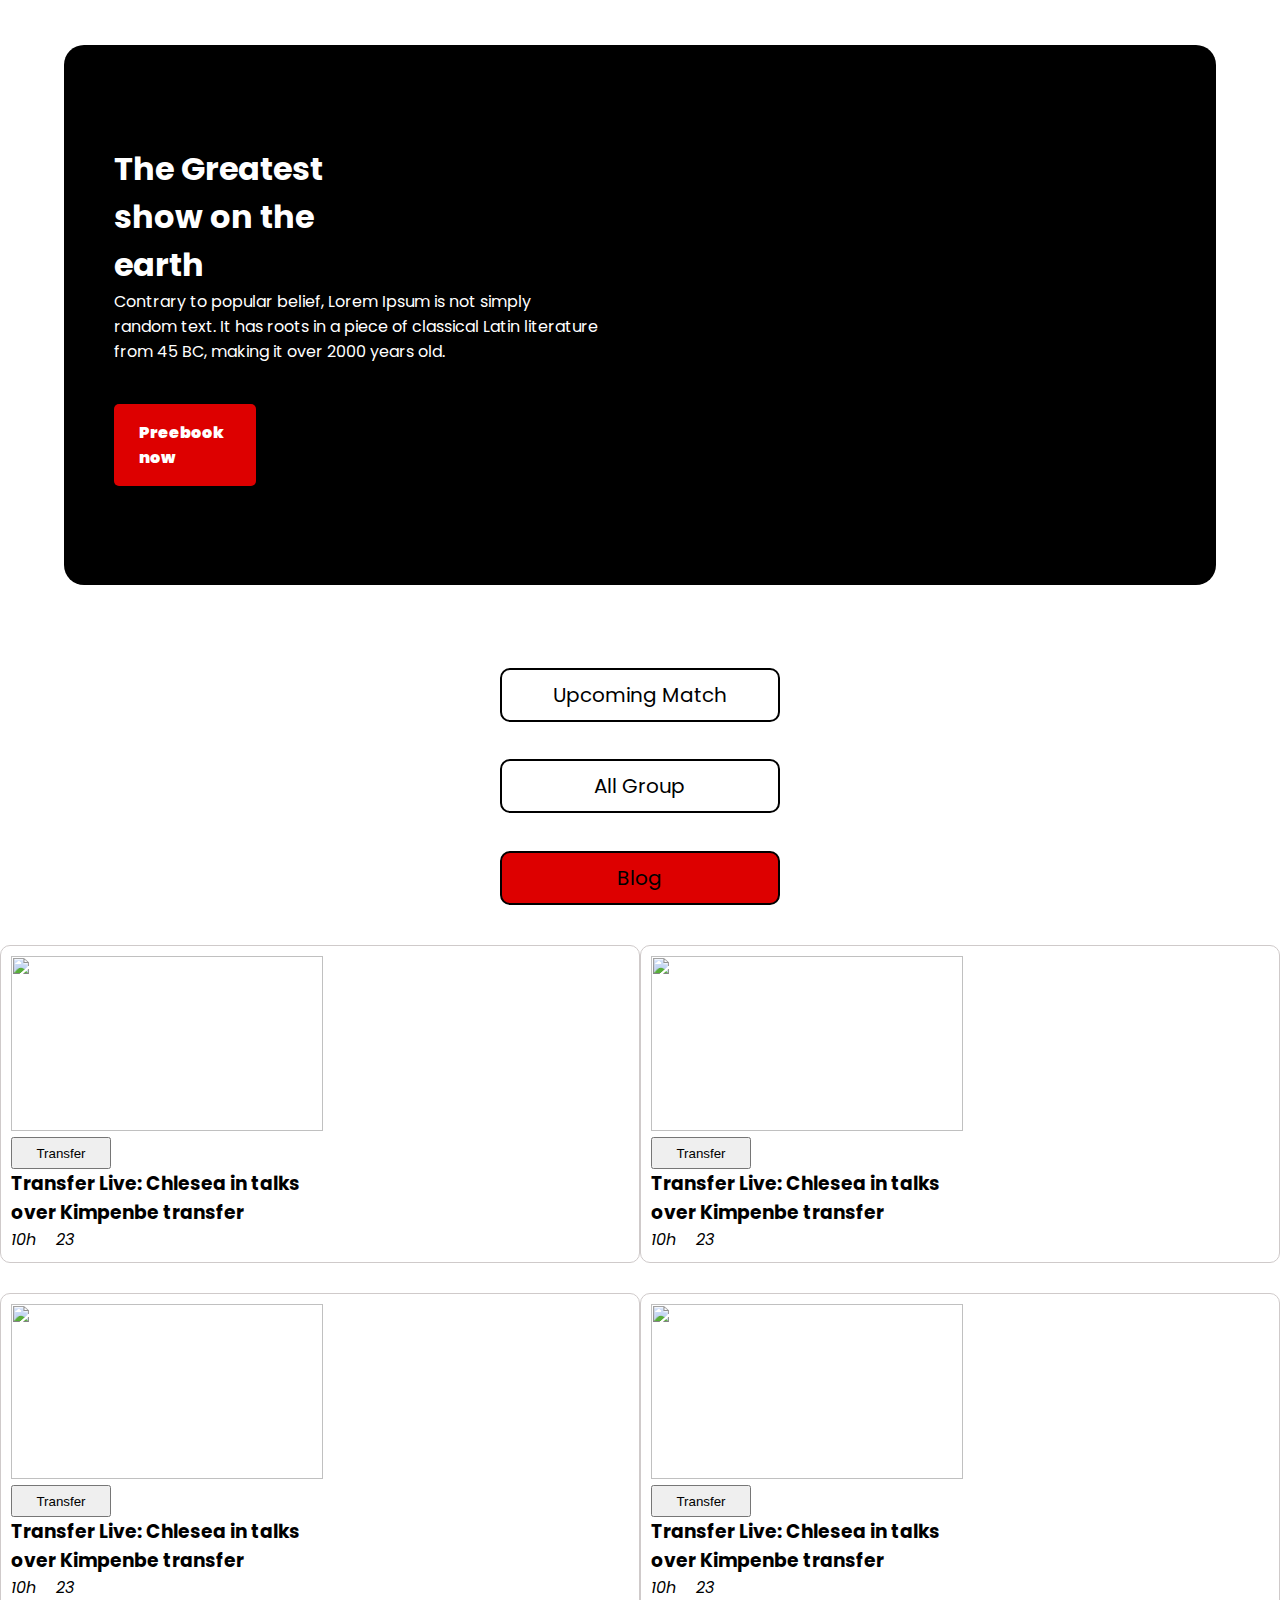
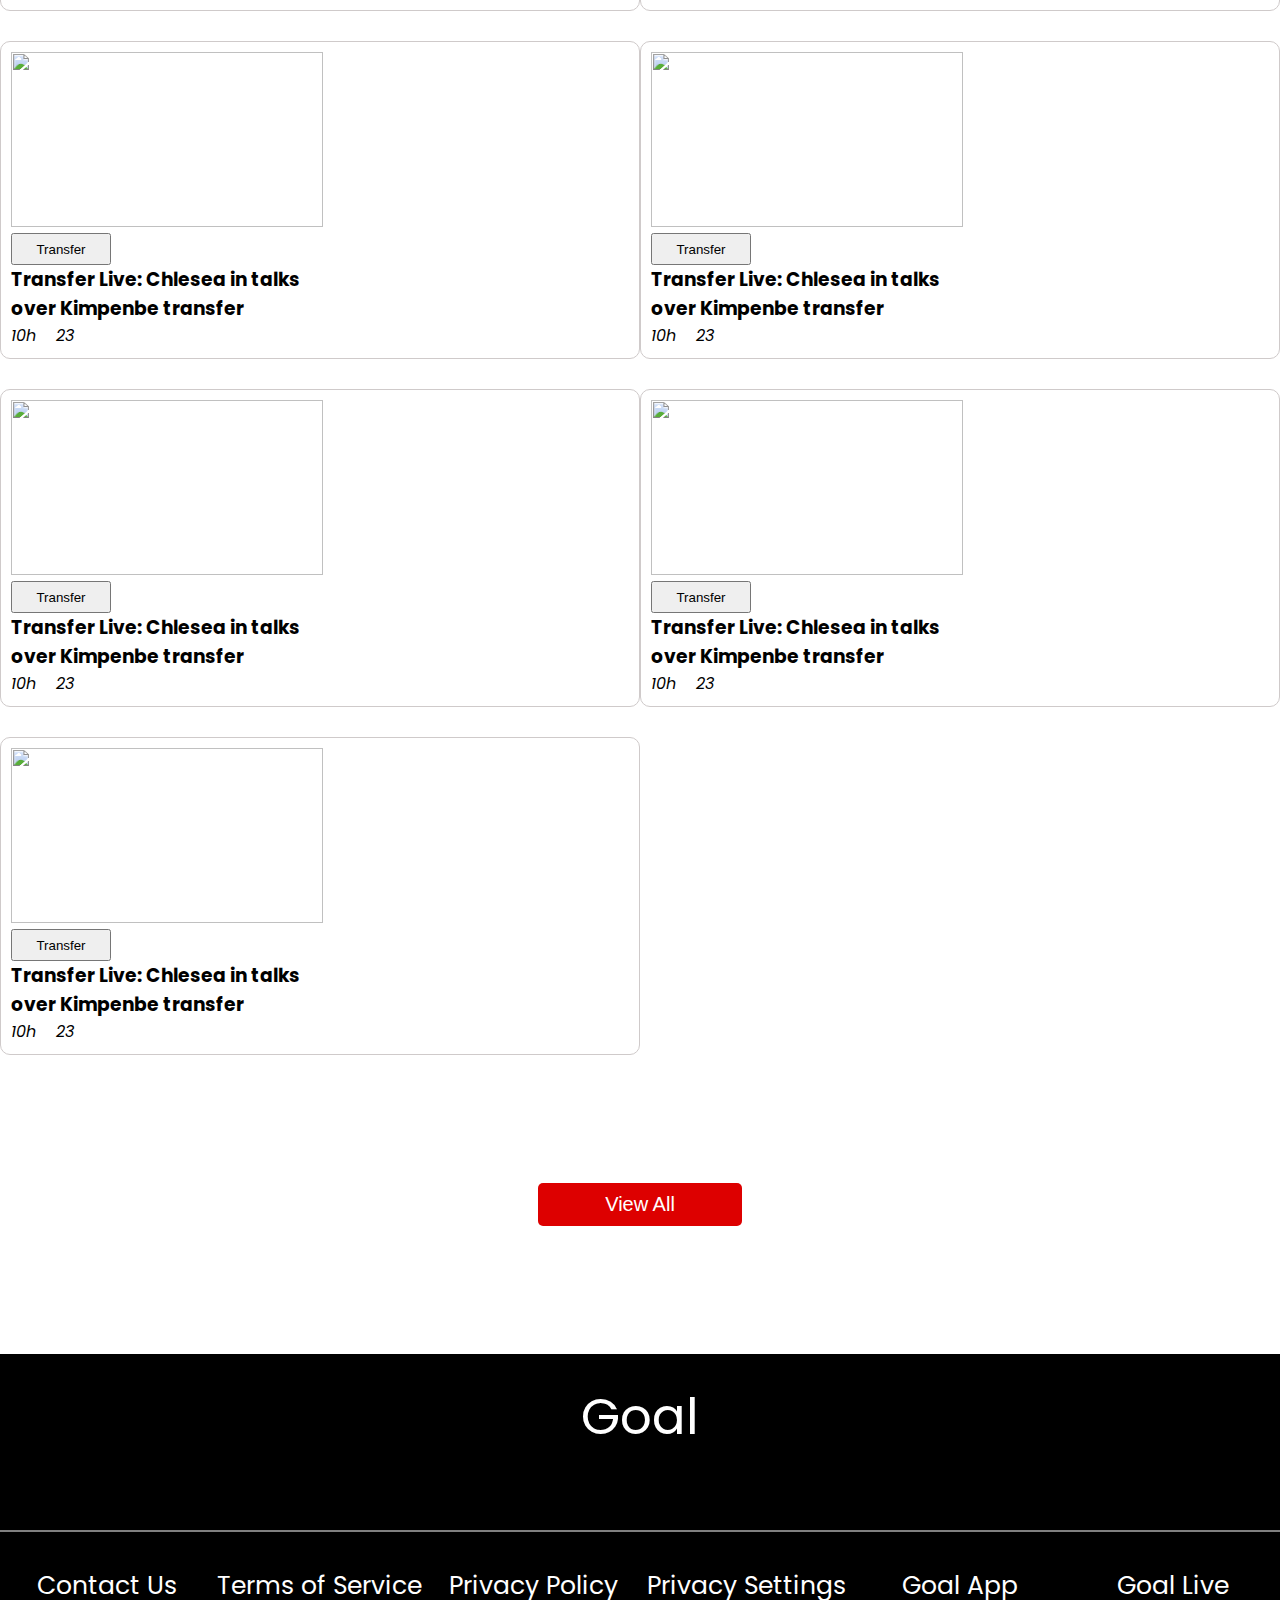
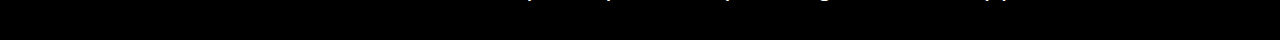
==== index.html @ 9963ef42 "add" ====
<!DOCTYPE html>
<html lang="en">

<head>
    <meta charset="UTF-8">
    <meta http-equiv="X-UA-Compatible" content="IE=edge">
    <meta name="viewport" content="width=device-width, initial-scale=1.0">
    <link rel="preconnect" href="https://fonts.googleapis.com">
    <link rel="preconnect" href="https://fonts.gstatic.com" crossorigin>
    <!-- ----------------
        font link  
    --------------------->
    <link
        href="https://fonts.googleapis.com/css2?family=Finlandica:ital,wght@1,500&family=Poppins:wght@400;500&family=Roboto+Slab:wght@600&family=Ubuntu:wght@500&display=swap"
        rel="stylesheet">
    <!-- -------
            icon style link 
        ---------------------->
    <script src="https://kit.fontawesome.com/614acbf332.js" crossorigin="anonymous"></script>
    <title>world cup 2022</title>
    <!-- -----------
        css style link  
        ------------------->
    <link rel="stylesheet" href="style.css">
</head>

<body>
    <!------------------- 
        banner 
    ---------------------->
    <header class="banner">
        <div class="full-banner">
            <div class="banner-text">
                <h1 class="header-text">The Greatest </h1>
                <h1 class="header-text"> show on the</h1>
                <h1 class="header-text"> earth</h1>
                <p>Contrary to popular belief, Lorem Ipsum is not simply </p>
                <p>random text. It has roots in a piece of classical Latin literature </p>
                <p>from 45 BC, making it over 2000 years old.</p>
                <a class="button" href="">Preebook now <i class="fa-solid fa-arrow-right"></i></a>
            </div>
            <div class="banner-img">
                <img src="./images/Banner Image.png" alt="">
            </div>
        </div>
    </header>
    <main class="main-contant">
        <section class="box-style">
            <section class="nev-box">
                <a class="page-link" href="">Upcoming Match</a>
                <a class="page-link" href="">All Group</a>
                <a id="live" class="page-link" href="">Blog</a>
            </section>
        </section>

        <section class="cards">
            <div class="card">
                <img src="./images/Blog Image.png" alt="">
                <button class="card-btn">Transfer</button>
                <h3>Transfer Live: Chlesea in talks </h3>
                <h3>over Kimpenbe transfer</h3>
                <p class="card-icon">
                    <i class="fa-regular fa-clock">10h</i>
                    <i class="fa-regular fa-message">23</i>
                </p>
            </div>
            <div class="card">
                <img src="./images/Blog Image.png" alt="">
                <button class="card-btn">Transfer</button>
                <h3>Transfer Live: Chlesea in talks </h3>
                <h3>over Kimpenbe transfer</h3>
                <p class="card-icon">
                    <i class="fa-regular fa-clock">10h</i>
                    <i class="fa-regular fa-message">23</i>
                </p>
            </div>
            <div class="card">
                <img src="./images/Blog Image.png" alt="">
                <button class="card-btn">Transfer</button>
                <h3>Transfer Live: Chlesea in talks </h3>
                <h3>over Kimpenbe transfer</h3>
                <p class="card-icon">
                    <i class="fa-regular fa-clock">10h</i>
                    <i class="fa-regular fa-message">23</i>
                </p>
            </div>
            <div class="card">
                <img src="./images/Blog Image.png" alt="">
                <button class="card-btn">Transfer</button>
                <h3>Transfer Live: Chlesea in talks </h3>
                <h3>over Kimpenbe transfer</h3>
                <p class="card-icon">
                    <i class="fa-regular fa-clock">10h</i>
                    <i class="fa-regular fa-message">23</i>
                </p>
            </div>
            <div class="card">
                <img src="./images/Blog Image.png" alt="">
                <button class="card-btn">Transfer</button>
                <h3>Transfer Live: Chlesea in talks </h3>
                <h3>over Kimpenbe transfer</h3>
                <p class="card-icon">
                    <i class="fa-regular fa-clock">10h</i>
                    <i class="fa-regular fa-message">23</i>
                </p>
            </div>
            <div class="card">
                <img src="./images/Blog Image.png" alt="">
                <button class="card-btn">Transfer</button>
                <h3>Transfer Live: Chlesea in talks </h3>
                <h3>over Kimpenbe transfer</h3>
                <p class="card-icon">
                    <i class="fa-regular fa-clock">10h</i>
                    <i class="fa-regular fa-message">23</i>
                </p>
            </div>
            <div class="card">
                <img src="./images/Blog Image.png" alt="">
                <button class="card-btn">Transfer</button>
                <h3>Transfer Live: Chlesea in talks </h3>
                <h3>over Kimpenbe transfer</h3>
                <p class="card-icon">
                    <i class="fa-regular fa-clock">10h</i>
                    <i class="fa-regular fa-message">23</i>
                </p>
            </div>
            <div class="card">
                <img src="./images/Blog Image.png" alt="">
                <button class="card-btn">Transfer</button>
                <h3>Transfer Live: Chlesea in talks </h3>
                <h3>over Kimpenbe transfer</h3>
                <p class="card-icon">
                    <i class="fa-regular fa-clock">10h</i>
                    <i class="fa-regular fa-message">23</i>
                </p>
            </div>
            <div class="card">
                <img src="./images/Blog Image.png" alt="">
                <button class="card-btn">Transfer</button>
                <h3>Transfer Live: Chlesea in talks </h3>
                <h3>over Kimpenbe transfer</h3>
                <p class="card-icon">
                    <i class="fa-regular fa-clock">10h</i>
                    <i class="fa-regular fa-message">23</i>
                </p>
            </div>

        </section>

    </main>
    <section class="last-btn">
        <button class="view-btn">View All</button>

    </section>
</body>
<footer>
    <div class="footer-div">

        <br>
        <p class="footer-need">Goal</p>
        <br>
        <div class="footer-last">
            <p>Contact Us </p>
            <p>Terms of Service </p>
            <p>Privacy Policy </p>
            <p>Privacy Settings </p>
            <p>Goal App </p>
            <p>Goal Live</p>
        </div>
    </div>
</footer>

</html>
---- style.css ----
* {
    box-sizing: border-box;
    margin: 0;
    padding: 0;
}

body {
    font-family: 'Poppins', sans-serif;
}

/*----------------
 banner style
 ----------------- */
.banner {
    height: 70vh;
    display: flex;
    justify-content: center;
    align-items: center;


}

.full-banner {
    height: 60vh;
    width: 90%;
    background-color: black;
    display: flex;
    border-radius: 20px;

}

.banner-text {
    height: 100%;
    width: 50%;
    color: white;
    display: flex;
    flex-direction: column;
    justify-content: center;
    padding-left: 50px;

}

.button {
    text-decoration: none;
    background-color: #DD0000;
    color: white;
    font-weight: 900;
    padding: 16px 25px;
    border-radius: 5px;
    margin-top: 40px;
    width: 27%;

}

.banner-img {
    height: 100%;
    width: 50%;
}

.banner-img img {
    height: 100%;
}

/* ========================
            main section style
    ============================= */
.main-contant {
    display: flex;
    justify-content: space-evenly;
}

.nev-box {
    background: #161616;
    border-radius: 10px;
    display: grid;
    align-content: space-evenly;
    justify-items: center;
    width: 312px;
    height: 312px;

}

.page-link {
    text-decoration: none;
    background-color: white;
    width: 90%;
    padding: 10px 50px;
    font-size: 20px;
    border-radius: 10px;
    color: #000;
    text-align: center;
}

#live {
    background-color: #DD0000;
}

/* =====================
            cards style
    =========================== */
.cards {
    display: grid;
    grid-template-columns: repeat(3, 1fr);
    grid-row-gap: 30px;
    grid-column-gap: 50px;
    margin-top: 3px;
    align-items: center;
}

.card {
    display: grid;
    border: 1px solid rgb(207, 202, 202);
    border-radius: 10px;
    padding: 10px;
}

.card img {
    width: 312px;
    height: 175px;
}

.card-btn {
    margin-top: 6px;
    width: 100px;
    height: 32px;

}

.card-icon {
    display: flex;
}

.fa-clock {
    margin-right: 20px;
}

/* view all button style  */
.last-btn {
    margin: 10%;
    text-align: center;
}

.view-btn {
    background-color: #DD0000;
    width: 20%;
    padding: 10px 50px;
    font-size: 20px;
    border-radius: 5px;
    color: #ffff;
    border: 0;

}




/* footer style */
footer {
    margin-top: 50px;
    background-color: black;
    /* height: 200px; */
    text-align: center;
}

footer p {
    font-size: 25px;
    color: white;
}

.footer-need {
    color: white;
    font-size: 50px;
}

.footer-last {
    align-content: center;

    height: 110px;
    display: grid;
    grid-template-columns: repeat(6, 1fr);
    border-top: 2px solid gray;

    margin-top: 50px;
}

/* responsive style */

/* dextop devices style */
@media only screen and (min-width:1600px) {
    .last-btn {
        display: none;
    }

}

/* tablet devices style*/
@media only screen and (min-width:688px) and (max-width:1600px) {
    .main-contant {
        flex-direction: column;
    }

    .box-style {
        display: flex;
        justify-content: center;

    }

    .nev-box {
        background-color: white;
    }

    .cards {
        grid-template-columns: repeat(2, 1fr);
        grid-column-gap: 0px;
        justify-content: center;
        background-color: white;
    }

    .page-link {
        border: 2px solid black;
    }
}

/* mobile devices style */
@media only screen and (max-width:688px) {}
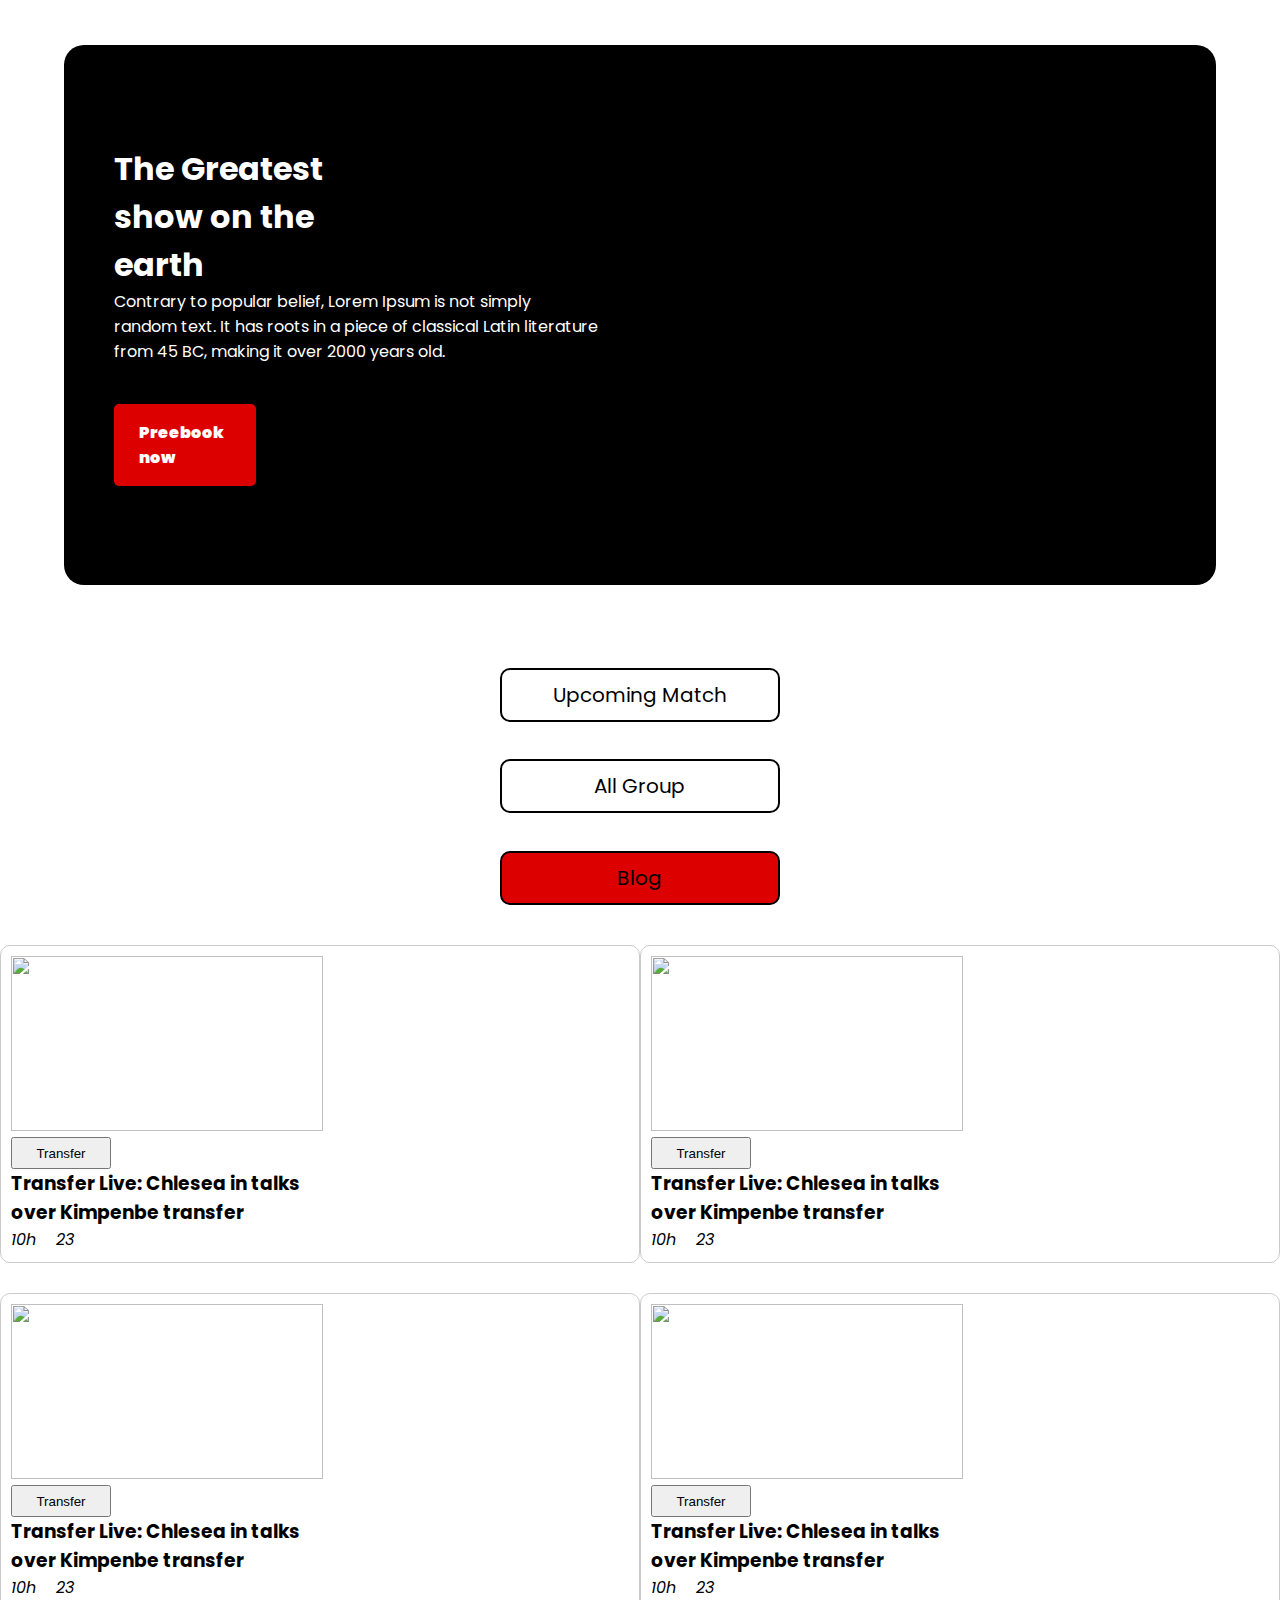
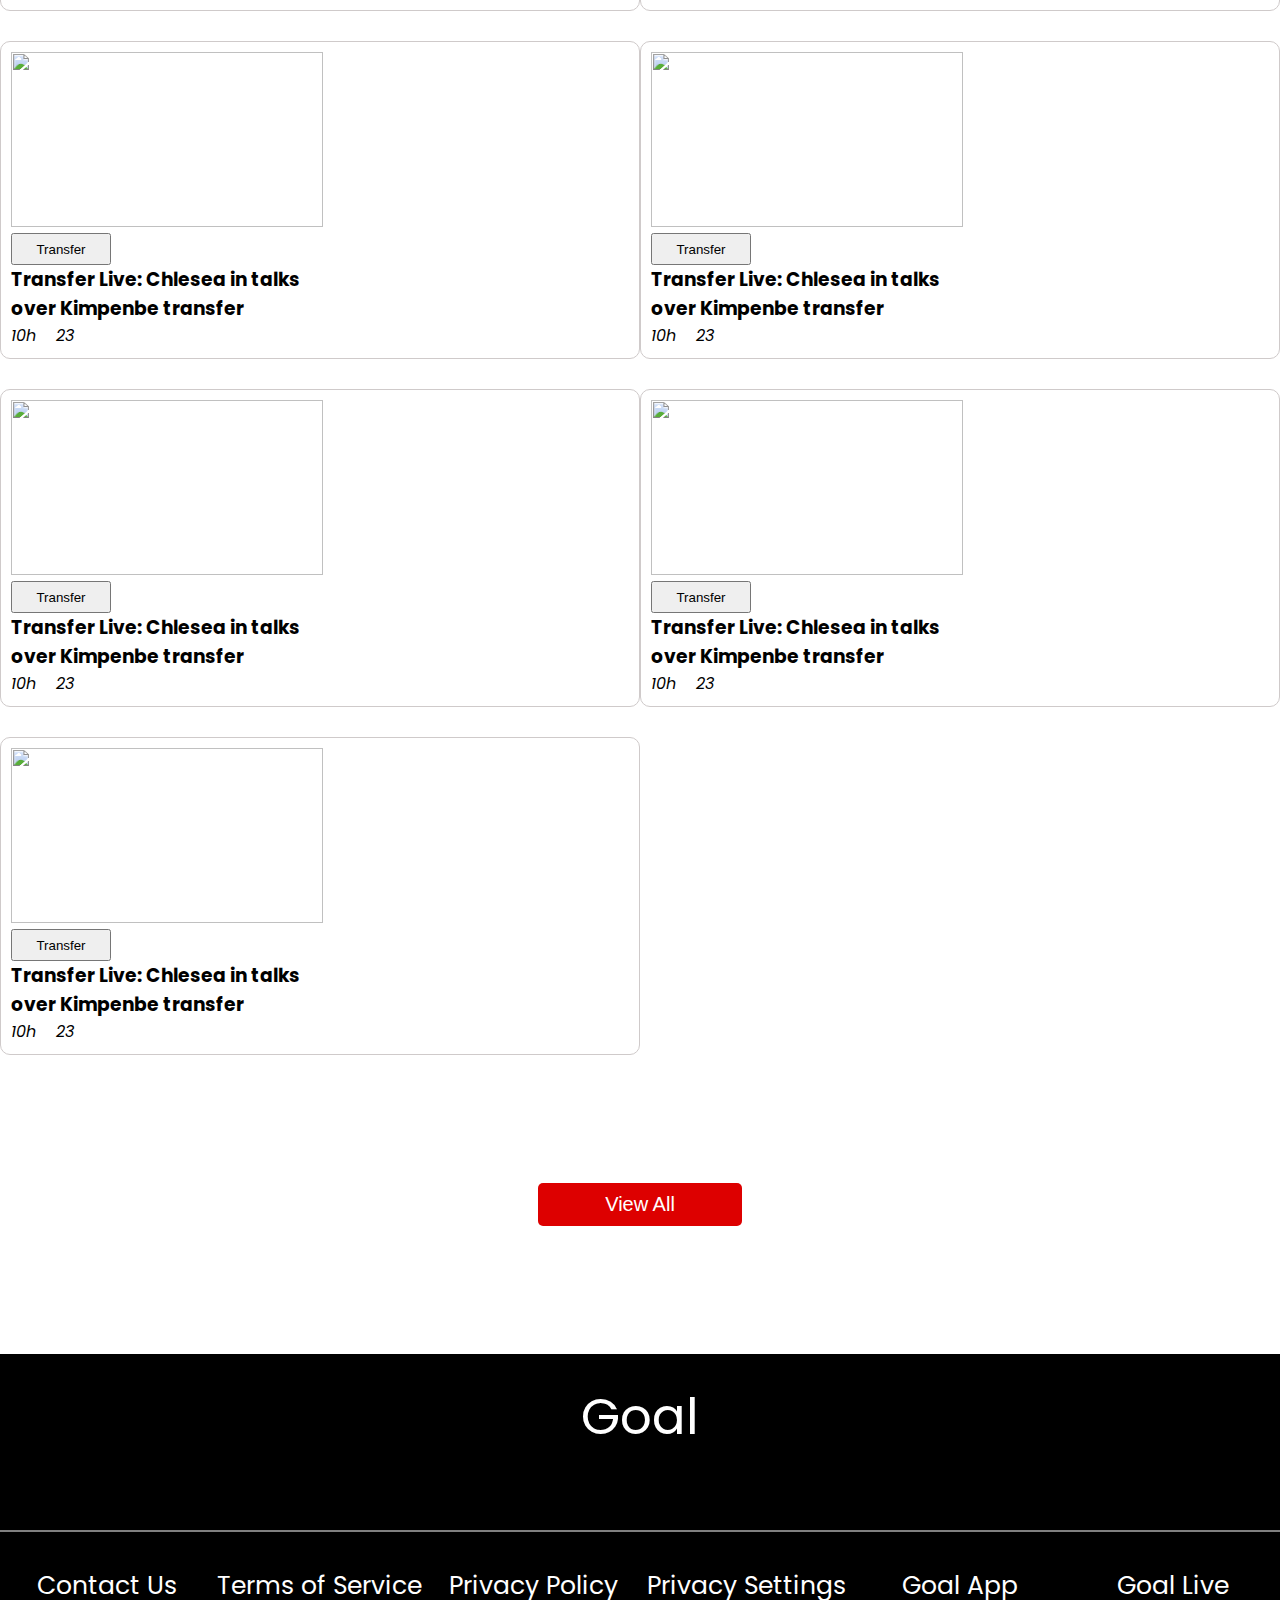
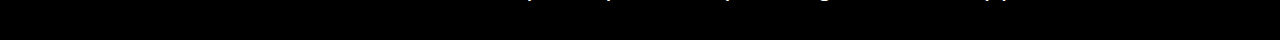
==== commit 09f8ce75: "add" ====
--- a/index.html
+++ b/index.html
@@ -167,6 +167,8 @@
             <p>Goal App </p>
             <p>Goal Live</p>
         </div>
+        <div class="footer-icon"><i class="fa-brands fa-facebook"> </i> <i class="fa-brands fa-google"> </i> <i
+                class="fa-brands fa-instagram"> </i></div>
     </div>
 </footer>
 
--- a/style.css
+++ b/style.css
@@ -49,7 +49,13 @@
     border-radius: 5px;
     margin-top: 40px;
     width: 27%;
-
+    transition: width 3s, background-color 3s;
+
+}
+
+.button:hover {
+    width: 35%;
+    background-color: #5f2121;
 }
 
 .banner-img {
@@ -183,6 +189,11 @@
     margin-top: 50px;
 }
 
+.footer-icon {
+    color: white;
+
+}
+
 /* responsive style */
 
 /* dextop devices style */
@@ -213,7 +224,7 @@
         grid-template-columns: repeat(2, 1fr);
         grid-column-gap: 0px;
         justify-content: center;
-        background-color: white;
+
     }
 
     .page-link {
@@ -222,4 +233,57 @@
 }
 
 /* mobile devices style */
-@media only screen and (max-width:688px) {}+@media only screen and (max-width:688px) {
+    .banner {
+        flex-direction: column;
+        height: 100%;
+    }
+
+    .banner-text {
+        width: 100%;
+    }
+
+    .button {
+        width: 40%;
+    }
+
+    .full-banner {
+        flex-direction: column;
+        height: 100%;
+    }
+
+    .main-contant {
+        flex-direction: column;
+    }
+
+    .box-style {
+        display: flex;
+        justify-content: center;
+
+    }
+
+    .nev-box {
+        background-color: white;
+    }
+
+    .cards {
+        grid-template-columns: repeat(1, 1fr);
+        grid-column-gap: 0px;
+        justify-content: center;
+        justify-items: center;
+
+    }
+
+    .page-link {
+        border: 2px solid black;
+    }
+
+    .last-btn {
+        display: none;
+    }
+
+    .footer-last {
+        grid-template-columns: repeat(1, 1fr);
+        height: 100%;
+    }
+}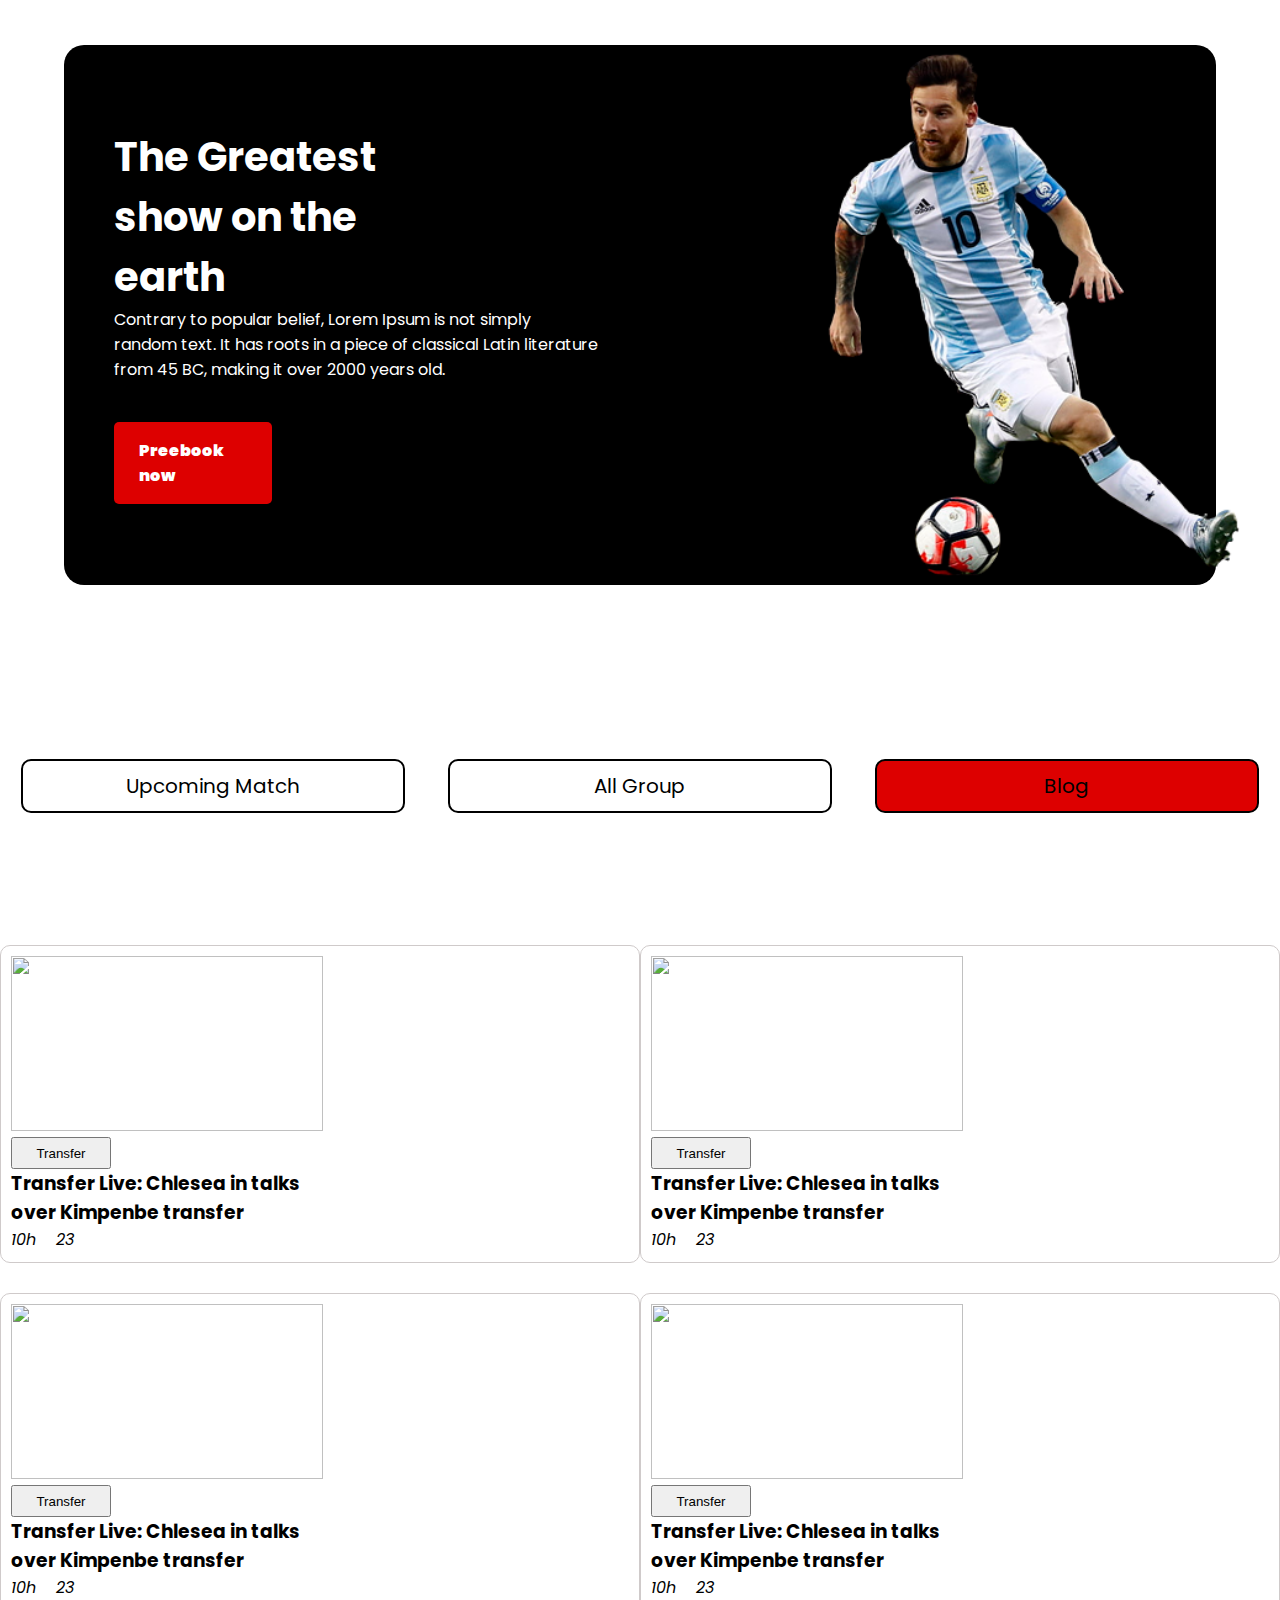
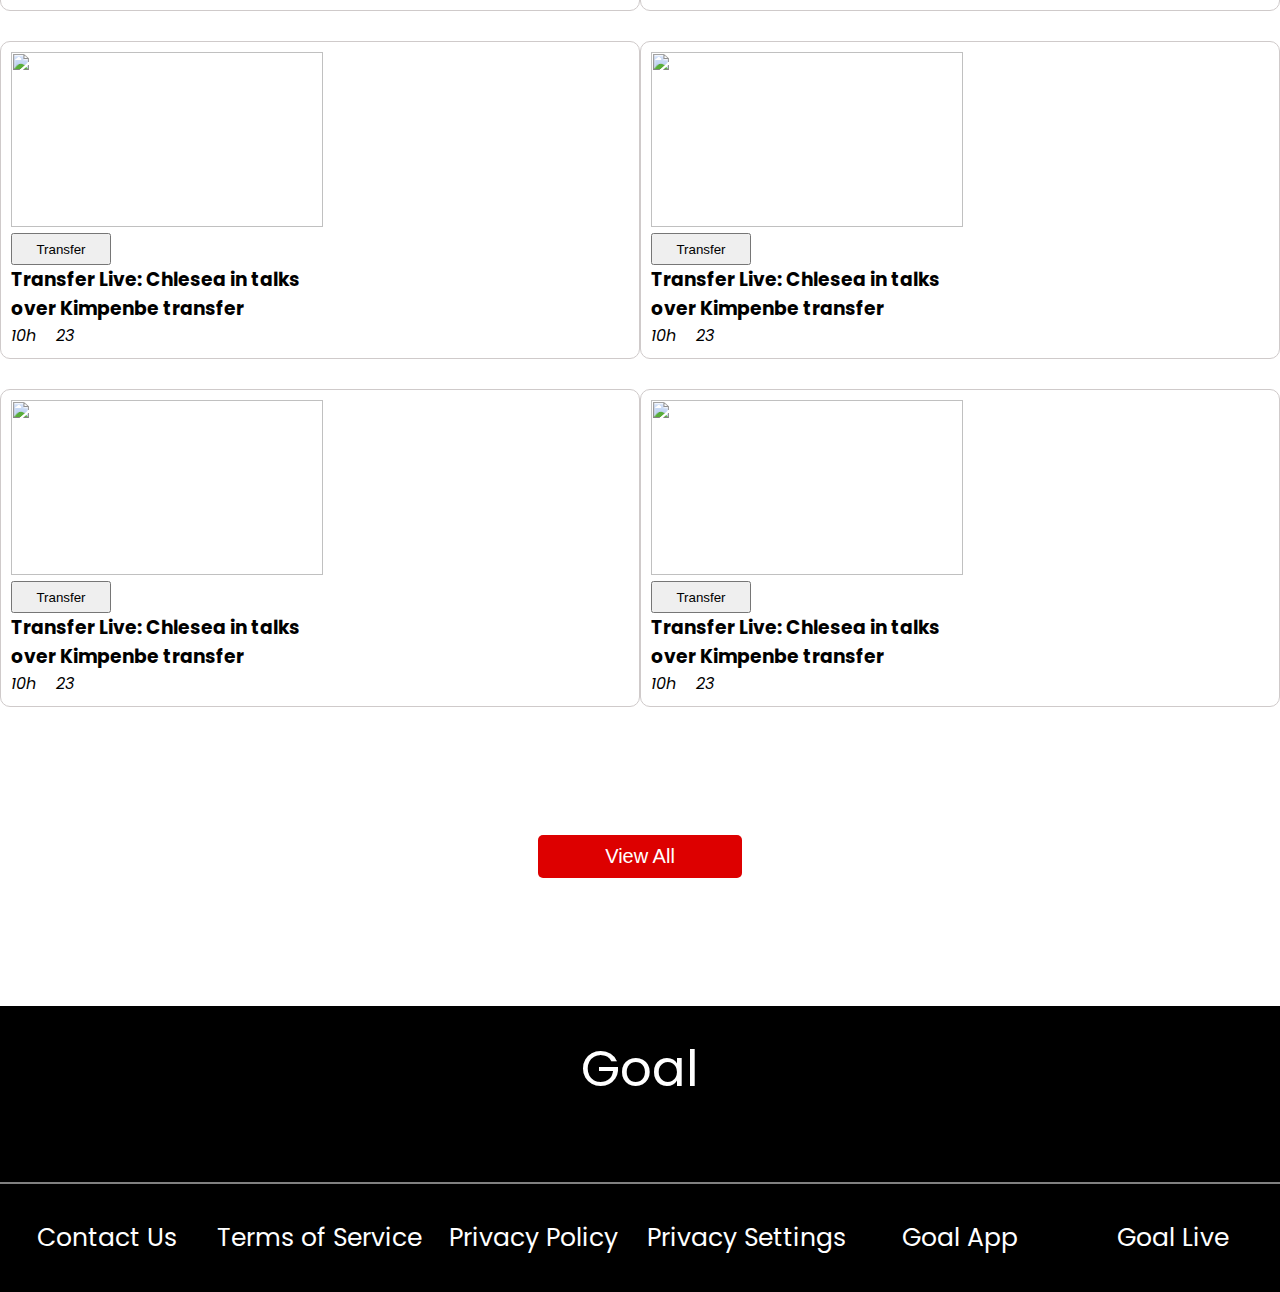
==== commit 9dca3629: "add" ====
--- a/index.html
+++ b/index.html
@@ -22,6 +22,7 @@
         css style link  
         ------------------->
     <link rel="stylesheet" href="style.css">
+    <link rel="shortcut icon" href="images/world-cup-2022.png" type="image/x-icon">
 </head>
 
 <body>
@@ -40,16 +41,17 @@
                 <a class="button" href="">Preebook now <i class="fa-solid fa-arrow-right"></i></a>
             </div>
             <div class="banner-img">
-                <img src="./images/Banner Image.png" alt="">
+                <img src="./images/lionel-messi-removebg-preview.png" alt="">
             </div>
         </div>
     </header>
     <main class="main-contant">
+        <!---------nav box------------- -->
         <section class="box-style">
             <section class="nev-box">
-                <a class="page-link" href="">Upcoming Match</a>
-                <a class="page-link" href="">All Group</a>
-                <a id="live" class="page-link" href="">Blog</a>
+                <a class="page-link" href="Upcoming Match.html">Upcoming Match</a>
+                <a class="page-link" href="All Group.html">All Group</a>
+                <a id="live" class="page-link" href="index.html">Blog</a>
             </section>
         </section>
 
@@ -134,7 +136,7 @@
                     <i class="fa-regular fa-message">23</i>
                 </p>
             </div>
-            <div class="card">
+            <div id="last-box" class="card">
                 <img src="./images/Blog Image.png" alt="">
                 <button class="card-btn">Transfer</button>
                 <h3>Transfer Live: Chlesea in talks </h3>
--- a/style.css
+++ b/style.css
@@ -38,6 +38,10 @@
     justify-content: center;
     padding-left: 50px;
 
+}
+
+.header-text {
+    font-size: 40px;
 }
 
 .button {
@@ -75,6 +79,7 @@
     justify-content: space-evenly;
 }
 
+/* nev  box style */
 .nev-box {
     background: #161616;
     border-radius: 10px;
@@ -120,6 +125,8 @@
     padding: 10px;
 }
 
+
+
 .card img {
     width: 312px;
     height: 175px;
@@ -206,6 +213,10 @@
 
 /* tablet devices style*/
 @media only screen and (min-width:688px) and (max-width:1600px) {
+    .button {
+        width: 30%;
+    }
+
     .main-contant {
         flex-direction: column;
     }
@@ -218,6 +229,8 @@
 
     .nev-box {
         background-color: white;
+        width: 100%;
+        grid-template-columns: repeat(3, 1fr);
     }
 
     .cards {
@@ -229,6 +242,10 @@
 
     .page-link {
         border: 2px solid black;
+    }
+
+    #last-box {
+        display: none;
     }
 }
 
@@ -244,7 +261,7 @@
     }
 
     .button {
-        width: 40%;
+        width: 45%;
     }
 
     .full-banner {
